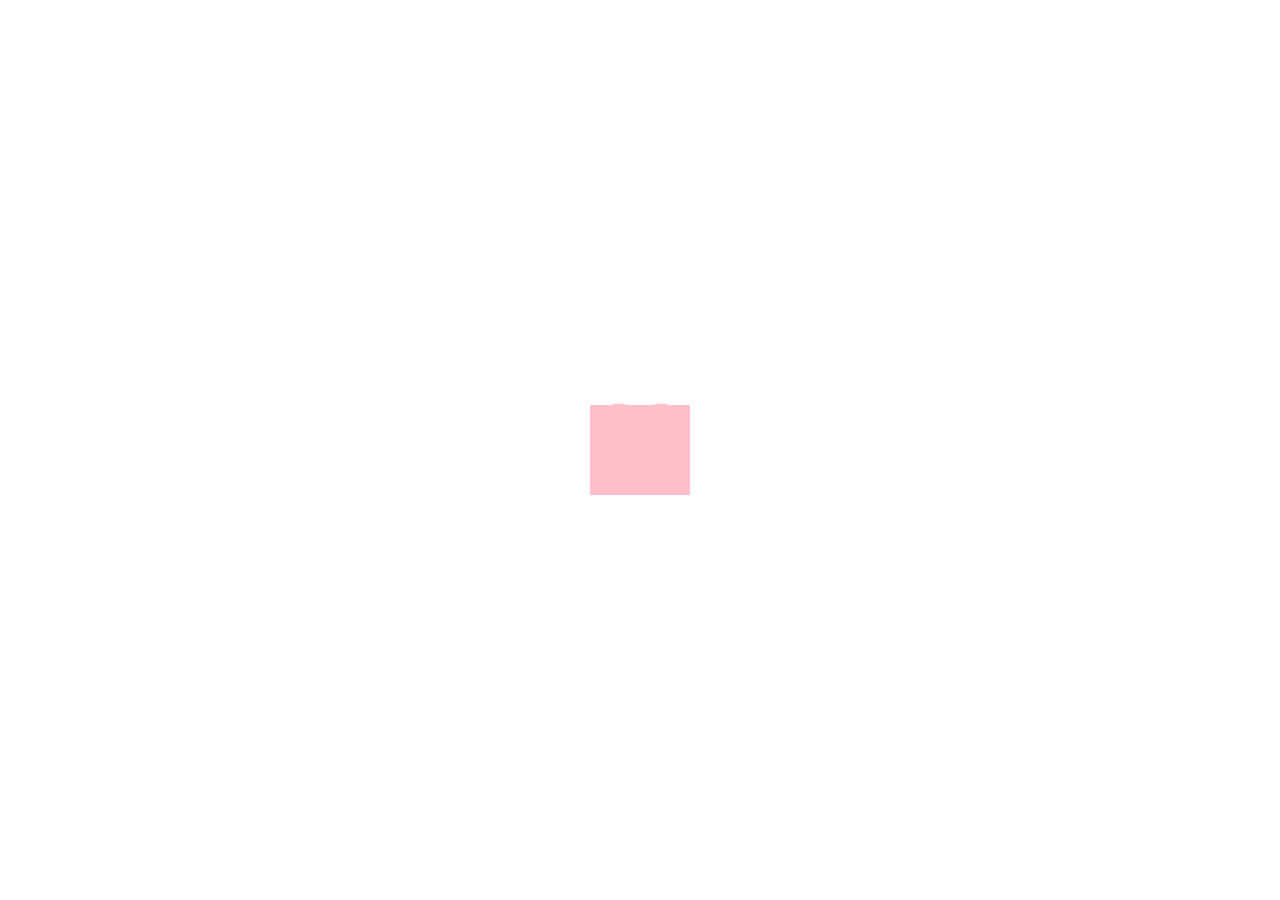
==== index.html @ d4dc8414 "Update and rename 1.html to index.html" ====
<!DOCTYPE html>
<html lang="zh">
<head>
    <meta charset="UTF-8">
    <title>闪耀的爱心</title>
    <link rel="stylesheet" href="style.css">
</head>
<body>
    <div class="heart"></div>
    <script src="script.js"></script>
</body>
</html>
---- style.css ----
.heart {
    width: 100px;
    height: 90px;
    position: absolute;
    top: 50%;
    left: 50%;
    transform: translate(-50%, -50%);
    background-color: pink;
}

.heart:before,
.heart:after {
    content: "";
    position: absolute;
    top: 0;
    width: 50px;
    height: 80px;
    background-color: pink;
    border-radius: 50px 50px 0 0;
}

.heart:before {
    left: 50px;
    transform: rotate(-45deg);
    transform-origin: 0 100%;
}

.heart:after {
    left: 0;
    transform: rotate(45deg);
    transform-origin: 100% 100%;
}

@keyframes blink {
    0%, 100% { opacity: 0.7; }
    50% { opacity: 1; }
}

.heart {
    animation: blink 1s infinite;
}
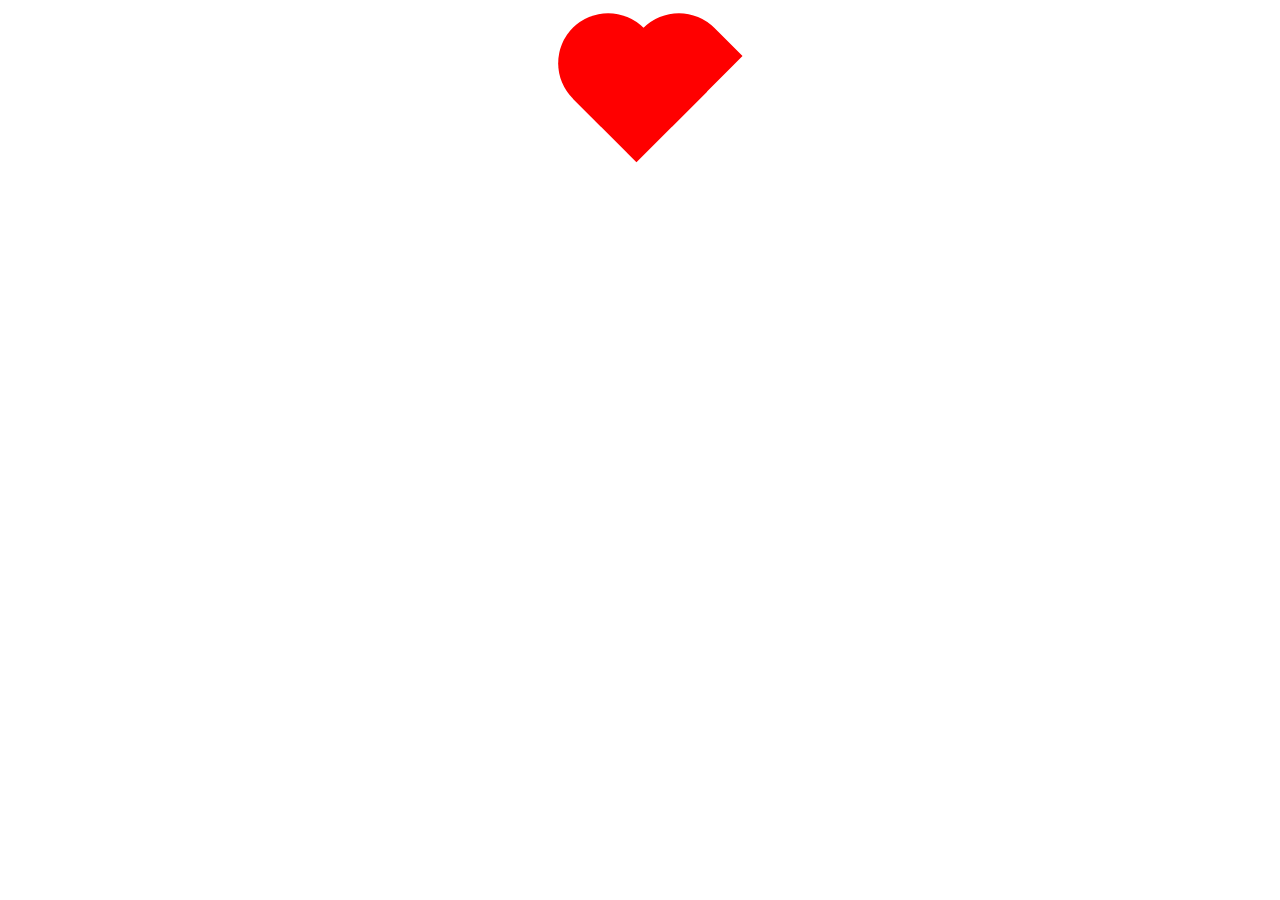
==== commit 6f7a6b1f: "Update index.html" ====
--- a/index.html
+++ b/index.html
@@ -2,11 +2,12 @@
 <html lang="zh">
 <head>
     <meta charset="UTF-8">
-    <title>闪耀的爱心</title>
+    <title>动态爱心与烟花</title>
     <link rel="stylesheet" href="style.css">
 </head>
 <body>
-    <div class="heart"></div>
+    <div class="fireworks"></div>
+    <div class="heart">仇羿涵我爱你</div>
     <script src="script.js"></script>
 </body>
 </html>
--- a/style.css
+++ b/style.css
@@ -1,41 +1,35 @@
 .heart {
+    position: relative;
     width: 100px;
     height: 90px;
-    position: absolute;
-    top: 50%;
-    left: 50%;
-    transform: translate(-50%, -50%);
-    background-color: pink;
+    background-color: red;
+    margin: 50px auto;
+    transform: rotate(-45deg);
+    animation: blink 1s infinite;
 }
 
-.heart:before,
-.heart:after {
+.heart::before,
+.heart::after {
     content: "";
     position: absolute;
-    top: 0;
-    width: 50px;
-    height: 80px;
-    background-color: pink;
-    border-radius: 50px 50px 0 0;
+    width: 100px;
+    height: 90px;
+    background-color: red;
 }
 
-.heart:before {
-    left: 50px;
-    transform: rotate(-45deg);
-    transform-origin: 0 100%;
+.heart::before {
+    border-radius: 50px 50px 0 0;
+    top: -50px;
+    left: 0;
 }
 
-.heart:after {
-    left: 0;
-    transform: rotate(45deg);
-    transform-origin: 100% 100%;
+.heart::after {
+    border-radius: 50px 50px 0 0;
+    top: 0;
+    left: 50px;
 }
 
 @keyframes blink {
     0%, 100% { opacity: 0.7; }
     50% { opacity: 1; }
 }
-
-.heart {
-    animation: blink 1s infinite;
-}
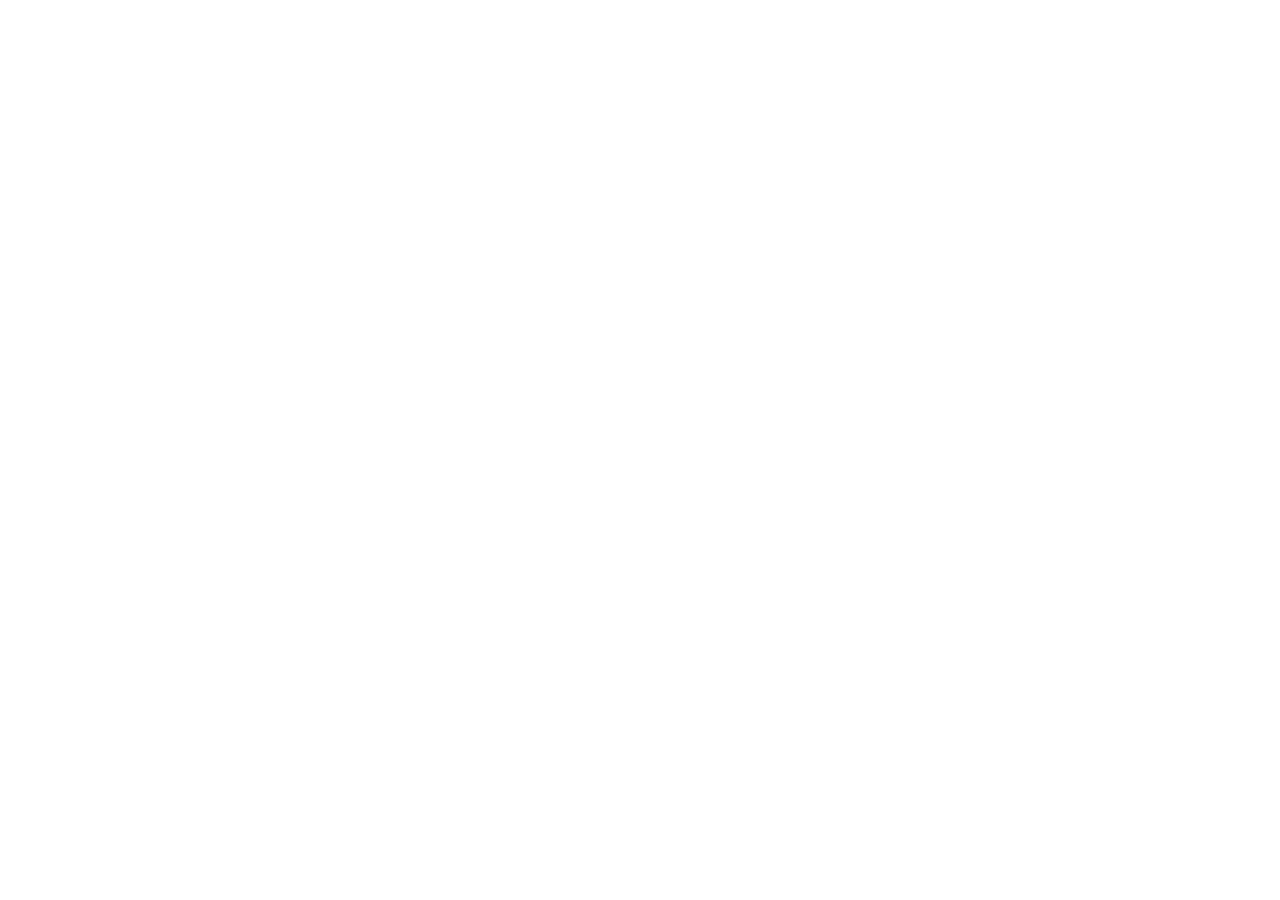
==== commit 31a871d8: "Update index.html" ====
--- a/index.html
+++ b/index.html
@@ -2,12 +2,15 @@
 <html lang="zh">
 <head>
     <meta charset="UTF-8">
-    <title>动态爱心与烟花</title>
-    <link rel="stylesheet" href="style.css">
+    <title>跳动的粒子爱心</title>
+    <style>
+        /* 将 CSS 代码放在这里 */
+    </style>
 </head>
 <body>
-    <div class="fireworks"></div>
-    <div class="heart">仇羿涵我爱你</div>
-    <script src="script.js"></script>
+    <canvas id="heartCanvas"></canvas>
+    <script>
+        // 将 JavaScript 代码放在这里
+    </script>
 </body>
 </html>
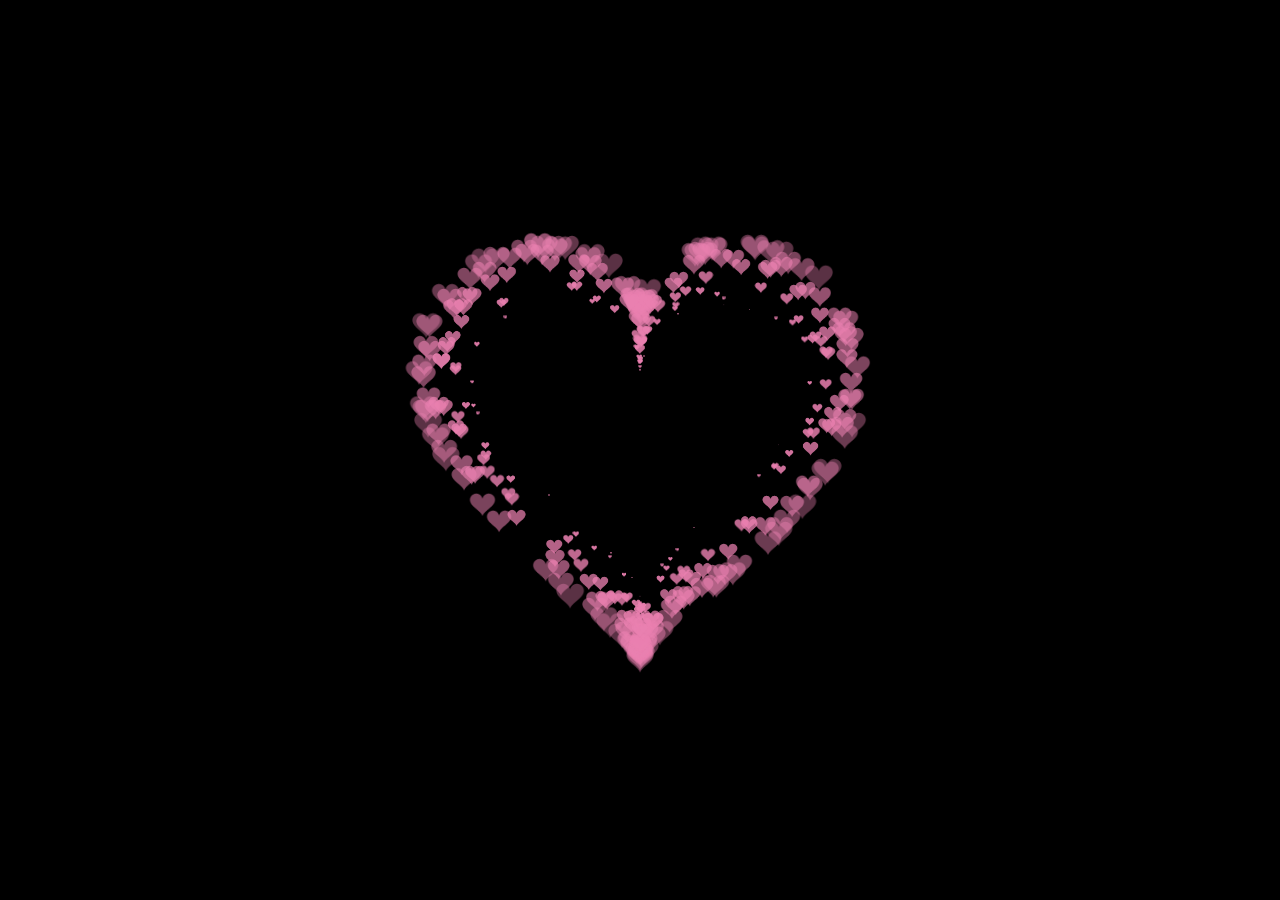
==== commit 68793c44: "Update index.html" ====
--- a/index.html
+++ b/index.html
@@ -1,16 +1,225 @@
-<!DOCTYPE html>
-<html lang="zh">
+<html>
 <head>
-    <meta charset="UTF-8">
-    <title>跳动的粒子爱心</title>
+    <meta charset="utf-8">
+    <title>基本闪烁型爱心loveHeart</title>
+    <link rel="shortcut icon" href="http://zhouql.vip/images/心.png" type="image/x-icon">
     <style>
-        /* 将 CSS 代码放在这里 */
+        html,
+        body {
+            height: 100%;
+            padding: 0;
+            margin: 0;
+            background: #000;
+        }
+        canvas {
+            position: absolute;
+            width: 100%;
+            height: 100%;
+        }
     </style>
 </head>
 <body>
-    <canvas id="heartCanvas"></canvas>
+    <canvas id="pinkboard"></canvas>
     <script>
-        // 将 JavaScript 代码放在这里
-    </script>
+        var settings = {
+            particles: {
+                length: 500, 
+                duration: 2, 
+                velocity: 100, 
+                effect: -0.75, 
+                size: 32, 
+            },
+        };
+        (function () { var b = 0; var c = ["ms", "moz", "webkit", "o"]; for (var a = 0; a < c.length && !window.requestAnimationFrame; ++a) { window.requestAnimationFrame = window[c[a] + "RequestAnimationFrame"]; window.cancelAnimationFrame = window[c[a] + "CancelAnimationFrame"] || window[c[a] + "CancelRequestAnimationFrame"] } if (!window.requestAnimationFrame) { window.requestAnimationFrame = function (h, e) { var d = new Date().getTime(); var f = Math.max(0, 16 - (d - b)); var g = window.setTimeout(function () { h(d + f) }, f); b = d + f; return g } } if (!window.cancelAnimationFrame) { window.cancelAnimationFrame = function (d) { clearTimeout(d) } } }());
+ 
+        var Point = (function () {
+            function Point(x, y) {
+                this.x = (typeof x !== 'undefined') ? x : 0;
+                this.y = (typeof y !== 'undefined') ? y : 0;
+            }
+            Point.prototype.clone = function () {
+                return new Point(this.x, this.y);
+            };
+            Point.prototype.length = function (length) {
+                if (typeof length == 'undefined')
+                    return Math.sqrt(this.x * this.x + this.y * this.y);
+                this.normalize();
+                this.x *= length;
+                this.y *= length;
+                return this;
+            };
+            Point.prototype.normalize = function () {
+                var length = this.length();
+                this.x /= length;
+                this.y /= length;
+                return this;
+            };
+            return Point;
+        })();
+        var Particle = (function () {
+            function Particle() {
+                this.position = new Point();
+                this.velocity = new Point();
+                this.acceleration = new Point();
+                this.age = 0;
+            }
+            Particle.prototype.initialize = function (x, y, dx, dy) {
+                this.position.x = x;
+                this.position.y = y;
+                this.velocity.x = dx;
+                this.velocity.y = dy;
+                this.acceleration.x = dx * settings.particles.effect;
+                this.acceleration.y = dy * settings.particles.effect;
+                this.age = 0;
+            };
+            Particle.prototype.update = function (deltaTime) {
+                this.position.x += this.velocity.x * deltaTime;
+                this.position.y += this.velocity.y * deltaTime;
+                this.velocity.x += this.acceleration.x * deltaTime;
+                this.velocity.y += this.acceleration.y * deltaTime;
+                this.age += deltaTime;
+            };
+            Particle.prototype.draw = function (context, image) {
+                function ease(t) {
+                    return (--t) * t * t + 1;
+                }
+                var size = image.width * ease(this.age / settings.particles.duration);
+                context.globalAlpha = 1 - this.age / settings.particles.duration;
+                context.drawImage(image, this.position.x - size / 2, this.position.y - size / 2, size, size);
+            };
+            return Particle;
+        })();
+        var ParticlePool = (function () {
+            var particles,
+                firstActive = 0,
+                firstFree = 0,
+                duration = settings.particles.duration;
+            function ParticlePool(length) {
+                // create and populate particle pool
+                particles = new Array(length);
+                for (var i = 0; i < particles.length; i++)
+                    particles[i] = new Particle();
+            }
+            ParticlePool.prototype.add = function (x, y, dx, dy) {
+                particles[firstFree].initialize(x, y, dx, dy);
+                // handle circular queue
+                firstFree++;
+                if (firstFree == particles.length) firstFree = 0;
+                if (firstActive == firstFree) firstActive++;
+                if (firstActive == particles.length) firstActive = 0;
+            };
+            ParticlePool.prototype.update = function (deltaTime) {
+                var i;
+                // update active particles
+                if (firstActive < firstFree) {
+                    for (i = firstActive; i < firstFree; i++)
+                        particles[i].update(deltaTime);
+                }
+                if (firstFree < firstActive) {
+                    for (i = firstActive; i < particles.length; i++)
+                        particles[i].update(deltaTime);
+                    for (i = 0; i < firstFree; i++)
+                        particles[i].update(deltaTime);
+                }
+                // remove inactive particles
+                while (particles[firstActive].age >= duration && firstActive != firstFree) {
+                    firstActive++;
+                    if (firstActive == particles.length) firstActive = 0;
+                }
+            };
+            ParticlePool.prototype.draw = function (context, image) {
+                // draw active particles
+                if (firstActive < firstFree) {
+                    for (i = firstActive; i < firstFree; i++)
+                        particles[i].draw(context, image);
+                }
+                if (firstFree < firstActive) {
+                    for (i = firstActive; i < particles.length; i++)
+                        particles[i].draw(context, image);
+                    for (i = 0; i < firstFree; i++)
+                        particles[i].draw(context, image);
+                }
+            };
+            return ParticlePool;
+        })();
+        (function (canvas) {
+            var context = canvas.getContext('2d'),
+                particles = new ParticlePool(settings.particles.length),
+                particleRate = settings.particles.length / settings.particles.duration, // particles/sec
+                time;
+            // get point on heart with -PI <= t <= PI
+            function pointOnHeart(t) {
+                return new Point(
+                    160 * Math.pow(Math.sin(t), 3),
+                    130 * Math.cos(t) - 50 * Math.cos(2 * t) - 20 * Math.cos(3 * t) - 10 * Math.cos(4 * t) + 25
+                );
+            }
+            // creating the particle image using a dummy canvas
+            var image = (function () {
+                var canvas = document.createElement('canvas'),
+                    context = canvas.getContext('2d');
+                canvas.width = settings.particles.size;
+                canvas.height = settings.particles.size;
+                // helper function to create the path
+                function to(t) {
+                    var point = pointOnHeart(t);
+                    point.x = settings.particles.size / 2 + point.x * settings.particles.size / 350;
+                    point.y = settings.particles.size / 2 - point.y * settings.particles.size / 350;
+                    return point;
+                }
+                // create the path
+                context.beginPath();
+                var t = -Math.PI;
+                var point = to(t);
+                context.moveTo(point.x, point.y);
+                while (t < Math.PI) {
+                    t += 0.01; // baby steps!
+                    point = to(t);
+                    context.lineTo(point.x, point.y);
+                }
+                context.closePath();
+                // create the fill
+                context.fillStyle = '#ea80b0';
+                context.fill();
+                // create the image
+                var image = new Image();
+                image.src = canvas.toDataURL();
+                return image;
+            })();
+            // render that thing!
+            function render() {
+                // next animation frame
+                requestAnimationFrame(render);
+                // update time
+                var newTime = new Date().getTime() / 1000,
+                    deltaTime = newTime - (time || newTime);
+                time = newTime;
+                // clear canvas
+                context.clearRect(0, 0, canvas.width, canvas.height);
+                // create new particles
+                var amount = particleRate * deltaTime;
+                for (var i = 0; i < amount; i++) {
+                    var pos = pointOnHeart(Math.PI - 2 * Math.PI * Math.random());
+                    var dir = pos.clone().length(settings.particles.velocity);
+                    particles.add(canvas.width / 2 + pos.x, canvas.height / 2 - pos.y, dir.x, -dir.y);
+                }
+                // update and draw particles
+                particles.update(deltaTime);
+                particles.draw(context, image);
+            }
+            // handle (re-)sizing of the canvas
+            function onResize() {
+                canvas.width = canvas.clientWidth;
+                canvas.height = canvas.clientHeight;
+            }
+            window.onresize = onResize;
+            // delay rendering bootstrap
+            setTimeout(function () {
+                onResize();
+                render();
+            }, 10);
+        })(document.getElementById('pinkboard'));
+        </script>
 </body>
+ 
 </html>
